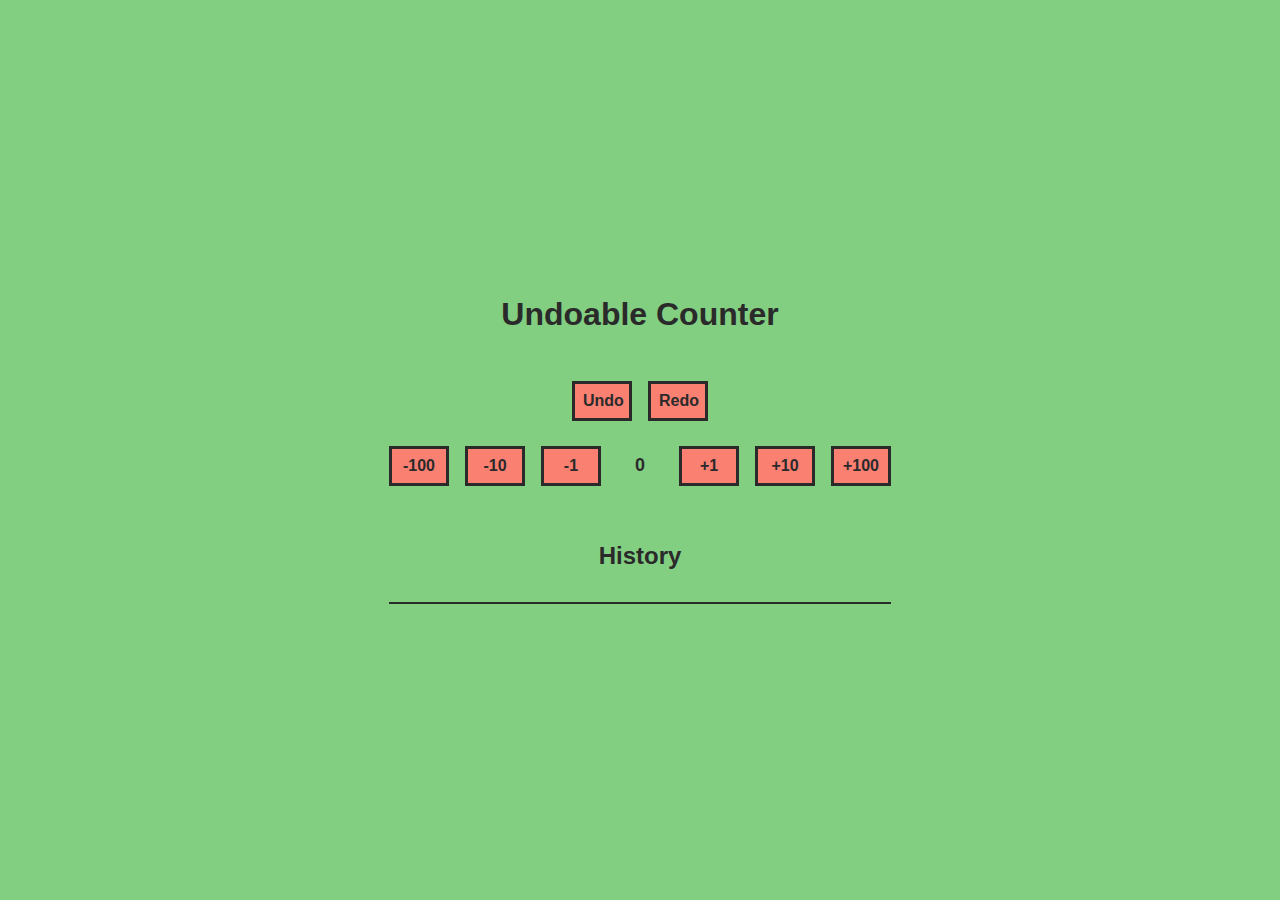
==== undoable-counter/index.html @ 62161035 "Setup project" ====
<!DOCTYPE html>
<html lang="en">
  <head>
    <meta charset="UTF-8" />
    <meta http-equiv="X-UA-Compatible" content="IE=edge" />
    <meta name="viewport" content="width=device-width, initial-scale=1.0" />
    <title>Undoable Counter | frontendeval</title>
    <link rel="stylesheet" href="style.css" />
  </head>
  <body>
    <main class="app">
      <h1>Undoable Counter</h1>
      <div class="app__undo-redo-buttons">
        <button class="button" id="undo">Undo</button>
        <button class="button" id="redo">Redo</button>
      </div>
      <div class="app__numbers">
        <button class="button" id="minus-100">-100</button>
        <button class="button" id="minus-10">-10</button>
        <button class="button" id="minus-1">-1</button>
        <span class="app__number" id="number">0</span>
        <button class="button" id="plus-1">+1</button>
        <button class="button" id="plus-10">+10</button>
        <button class="button" id="plus-100">+100</button>
      </div>
      <div class="app__history">
        <h2>History</h2>
        <ul id="history"></ul>
      </div>
    </main>
    <script src="main.js"></script>
  </body>
</html>
---- undoable-counter/style.css ----
* {
  box-sizing: border-box;
  margin: 0;
}

body {
  background-color: rgb(130, 207, 130);
  color: rgb(43, 42, 42);
  font-family: Helvetica, sans-serif;
  text-align: center;
}

.app {
  display: grid;
  place-content: center;
  min-height: 100dvh;
}

.app__undo-redo-buttons {
  display: grid;
  grid-auto-flow: column;
  gap: 1em;
  margin-top: 3em;
}

.button {
  background-color: salmon;
  border: 3px solid;
  color: inherit;
  cursor: pointer;
  display: block;
  font: inherit;
  font-weight: bold;
  padding: 0.5em;
  width: 60px;
}

.button:is(:hover, :focus-visible) {
  transform: scale(1.1);
}

.app__undo-redo-buttons > .button:first-of-type {
  margin-inline-start: auto;
}

.app__undo-redo-buttons > .button:last-of-type {
  margin-inline-end: auto;
}

.app__numbers {
  align-items: center;
  display: grid;
  gap: 1em;
  grid-auto-flow: column;
  margin-top: 1em;
}

.app__numbers > span {
  font-size: large;
  font-weight: bold;
  padding: 1em;
  user-select: none;
}

.app__history {
  margin-top: 3em;
}

.app__history > ul {
  border: 1px solid;
  margin-top: 2em;
}
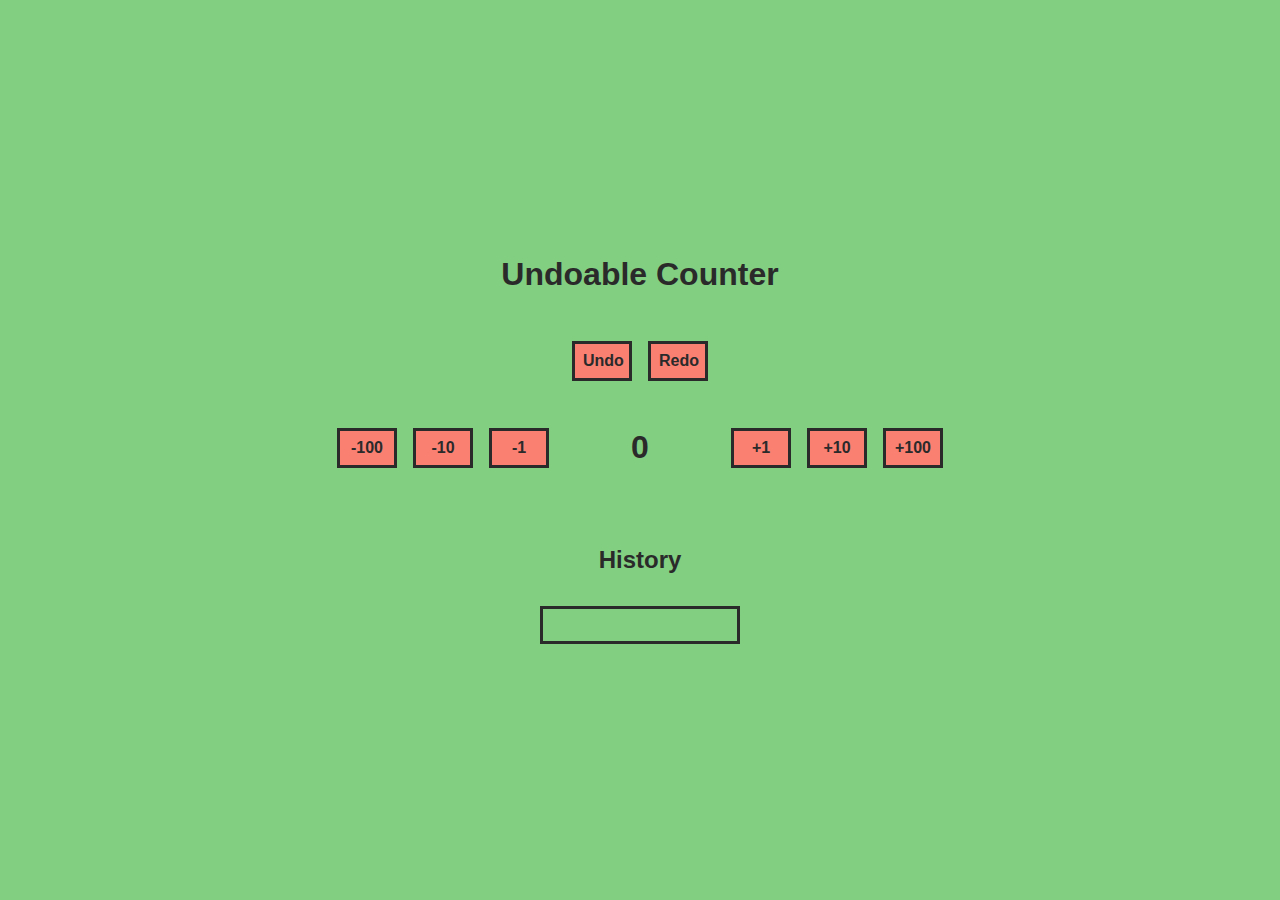
==== commit 194da19d: "Create basic functionality" ====
--- a/undoable-counter/index.html
+++ b/undoable-counter/index.html
@@ -15,13 +15,13 @@
         <button class="button" id="redo">Redo</button>
       </div>
       <div class="app__numbers">
-        <button class="button" id="minus-100">-100</button>
-        <button class="button" id="minus-10">-10</button>
-        <button class="button" id="minus-1">-1</button>
+        <button class="button button--modifier" data-value="-100">-100</button>
+        <button class="button button--modifier" data-value="-10">-10</button>
+        <button class="button button--modifier" data-value="-1">-1</button>
         <span class="app__number" id="number">0</span>
-        <button class="button" id="plus-1">+1</button>
-        <button class="button" id="plus-10">+10</button>
-        <button class="button" id="plus-100">+100</button>
+        <button class="button button--modifier" data-value="1">+1</button>
+        <button class="button button--modifier" data-value="10">+10</button>
+        <button class="button button--modifier" data-value="100">+100</button>
       </div>
       <div class="app__history">
         <h2>History</h2>
--- a/undoable-counter/style.css
+++ b/undoable-counter/style.css
@@ -56,9 +56,10 @@
 }
 
 .app__numbers > span {
-  font-size: large;
+  font-size: 2rem;
   font-weight: bold;
   padding: 1em;
+  min-width: 150px;
   user-select: none;
 }
 
@@ -67,6 +68,14 @@
 }
 
 .app__history > ul {
-  border: 1px solid;
+  border: 3px solid;
+  display: grid;
+  font-weight: bold;
+  gap: 0.5em;
+  list-style: none;
+  margin-inline: auto;
   margin-top: 2em;
+  padding-left: 0;
+  padding: 1em;
+  width: 33%;
 }
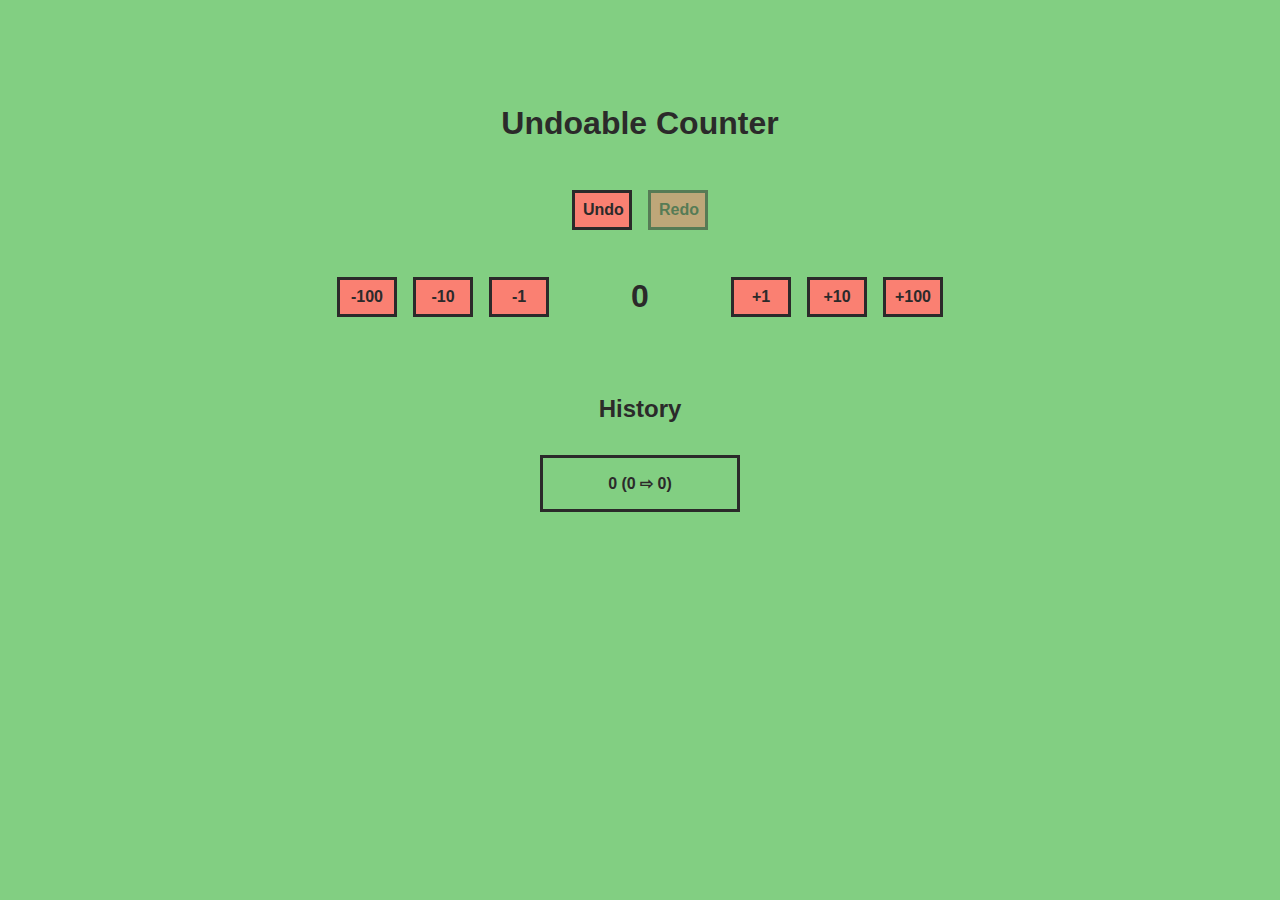
==== commit d5afb778: "Complete project" ====
--- a/undoable-counter/index.html
+++ b/undoable-counter/index.html
@@ -12,7 +12,7 @@
       <h1>Undoable Counter</h1>
       <div class="app__undo-redo-buttons">
         <button class="button" id="undo">Undo</button>
-        <button class="button" id="redo">Redo</button>
+        <button class="button" id="redo" disabled>Redo</button>
       </div>
       <div class="app__numbers">
         <button class="button button--modifier" data-value="-100">-100</button>
@@ -25,7 +25,9 @@
       </div>
       <div class="app__history">
         <h2>History</h2>
-        <ul id="history"></ul>
+        <ul id="history">
+          <li>0 (0 ⇨ 0)</li>
+        </ul>
       </div>
     </main>
     <script src="main.js"></script>
--- a/undoable-counter/style.css
+++ b/undoable-counter/style.css
@@ -35,7 +35,11 @@
   width: 60px;
 }
 
-.button:is(:hover, :focus-visible) {
+.button[disabled] {
+  opacity: 0.5;
+}
+
+.button:not([disabled]):is(:hover, :focus-visible) {
   transform: scale(1.1);
 }
 
@@ -65,6 +69,7 @@
 
 .app__history {
   margin-top: 3em;
+  min-height: 25em;
 }
 
 .app__history > ul {
@@ -75,6 +80,8 @@
   list-style: none;
   margin-inline: auto;
   margin-top: 2em;
+  max-height: 20em;
+  overflow-y: auto;
   padding-left: 0;
   padding: 1em;
   width: 33%;
